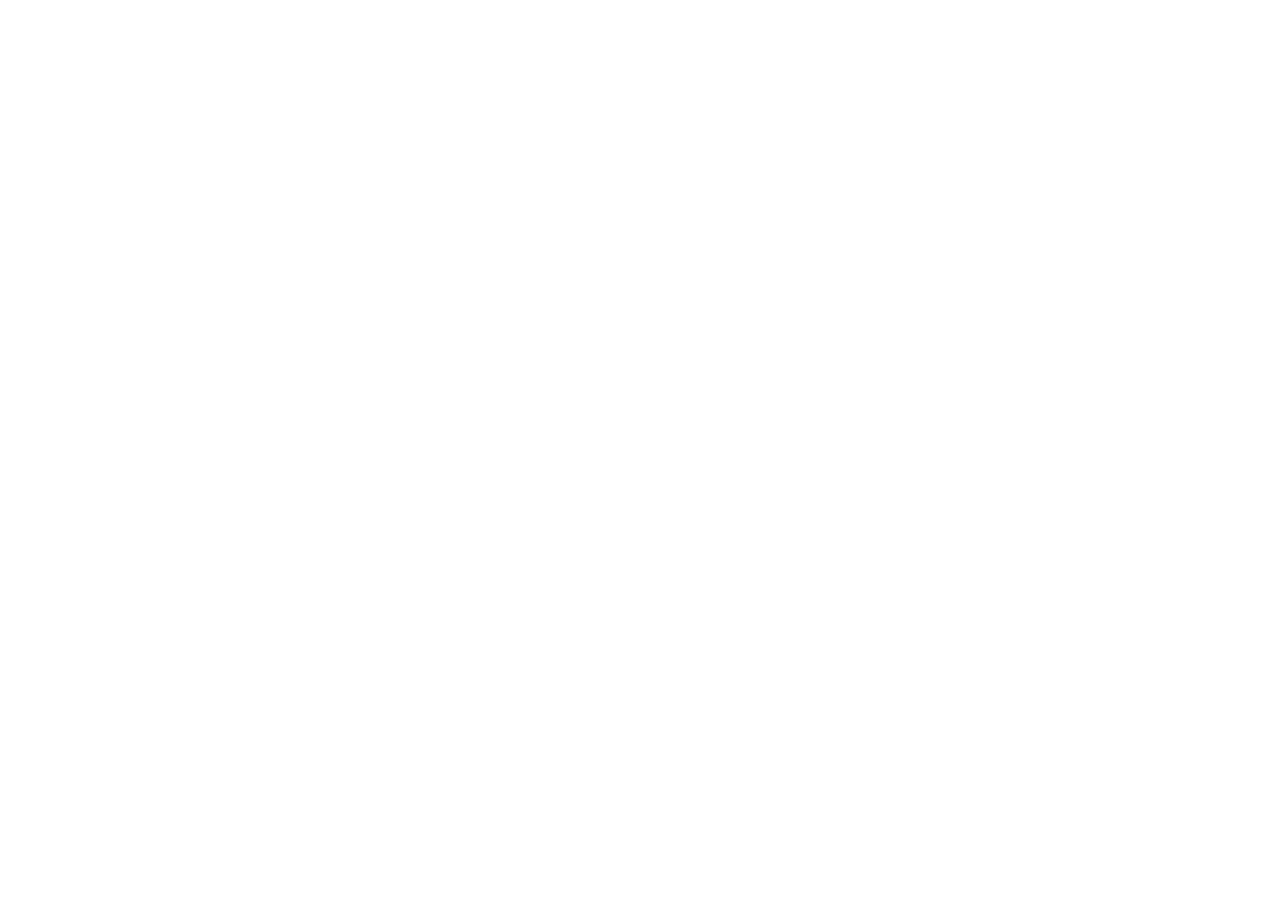
==== index.html @ 500dfe33 "index file commit" ====
<!DOCTYPE html>
<html lang="en">
<head>
    <meta charset="UTF-8">
    <meta name="viewport" content="width=device-width, initial-scale=1.0">
    <title>Document</title>
    <!-- Latest compiled and minified CSS -->
    <link rel="stylesheet" href="https://maxcdn.bootstrapcdn.com/bootstrap/3.4.1/css/bootstrap.min.css">
    <!-- jQuery library -->
    <script src="https://ajax.googleapis.com/ajax/libs/jquery/3.7.1/jquery.min.js"></script>
    <!-- Latest compiled JavaScript -->
    <script src="https://maxcdn.bootstrapcdn.com/bootstrap/3.4.1/js/bootstrap.min.js"></script>
</head>
<body>
    
</body>
</html>
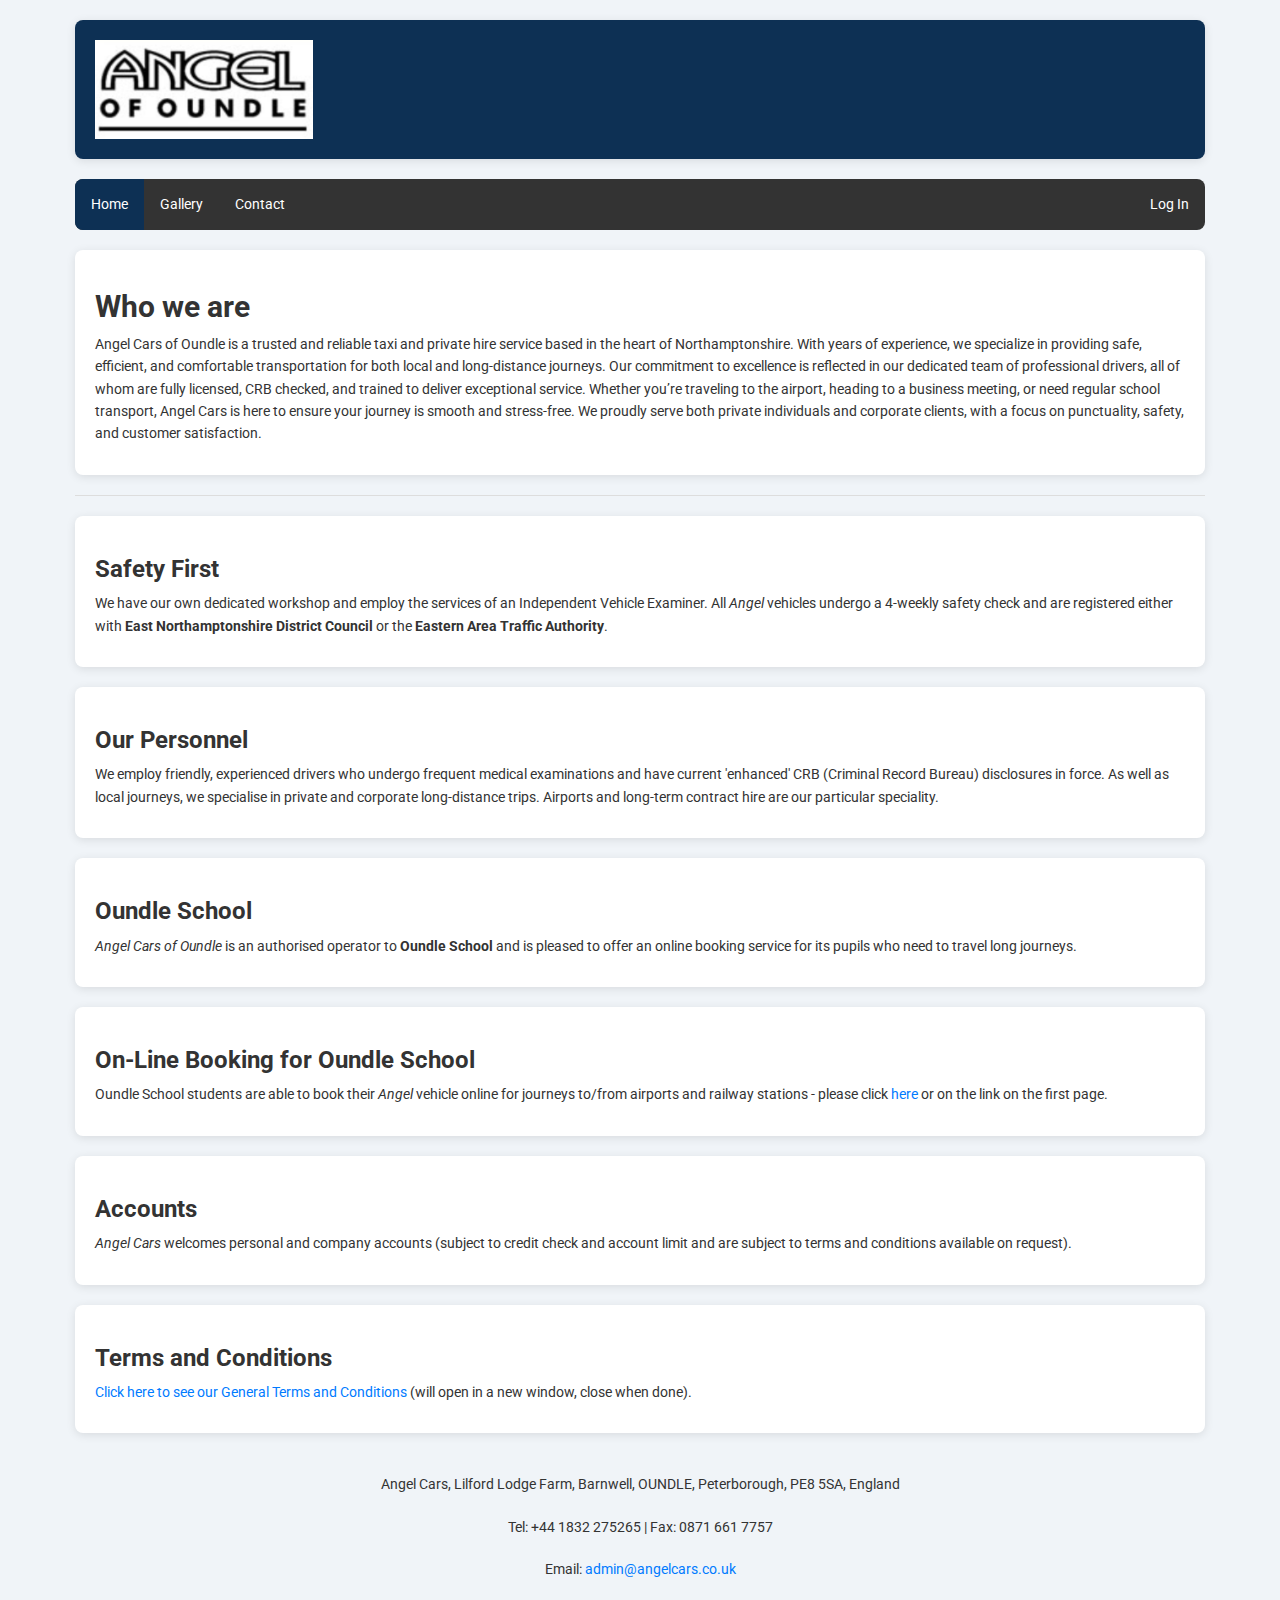
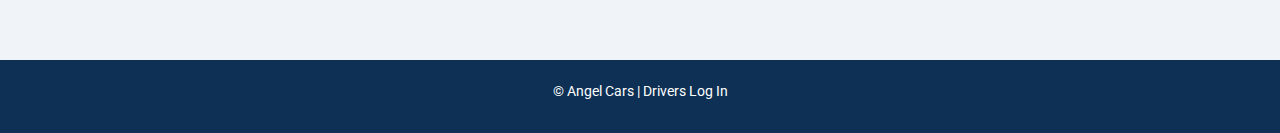
==== commit 15173c8a: "commit" ====
--- a/index.html
+++ b/index.html
@@ -3,15 +3,82 @@
 <head>
     <meta charset="UTF-8">
     <meta name="viewport" content="width=device-width, initial-scale=1.0">
-    <title>Document</title>
+    <meta name="Keywords" content="Angelcars, Angel Cars, taxi, mini cab, minicab, cab, Oundle, Oundle School, Heathrow, Gatwick, Luton, airport, Northamptonshire, Northants, students, pupils, share-a-fare">
+    <title>Angel Cars of Oundle</title>
     <!-- Latest compiled and minified CSS -->
     <link rel="stylesheet" href="https://maxcdn.bootstrapcdn.com/bootstrap/3.4.1/css/bootstrap.min.css">
-    <!-- jQuery library -->
-    <script src="https://ajax.googleapis.com/ajax/libs/jquery/3.7.1/jquery.min.js"></script>
-    <!-- Latest compiled JavaScript -->
-    <script src="https://maxcdn.bootstrapcdn.com/bootstrap/3.4.1/js/bootstrap.min.js"></script>
+    <link href="https://fonts.googleapis.com/css2?family=Roboto:wght@400;700&display=swap" rel="stylesheet">
+    <link rel="stylesheet" href="CSS/AngelCarsStyles.css">
 </head>
 <body>
+    <div class="container">
+        <!--Logo Bar at the top-->
+        <div class="title-card">
+            <div class="header-logo">
+                <a href="index.html"><img src="images/angel_logo_new.png" alt="Angel Cars Logo"></a>
+            </div>
+        </div>
+        <!--Menu Bar-->
+        <ul>
+            <li><a href="index.html" class="active">Home</a></li>
+            <li><a href="gallery.html">Gallery</a></li>
+            <li><a href="#contact">Contact</a></li>
+            <li style="float: right;"><a href="Sign in">Log In</a></li>
+        </ul>
+        <!--Main Content-->
+        <div class="card">
+            <h2>Who we are</h2>
+            <p>Angel Cars of Oundle is a trusted and reliable taxi and private hire service based in the heart of Northamptonshire. With years of experience, we specialize in providing safe, efficient, and comfortable transportation for both local and long-distance journeys. Our commitment to excellence is reflected in our dedicated team of professional drivers, all of whom are fully licensed, CRB checked, and trained to deliver exceptional service. Whether you’re traveling to the airport, heading to a business meeting, or need regular school transport, Angel Cars is here to ensure your journey is smooth and stress-free. We proudly serve both private individuals and corporate clients, with a focus on punctuality, safety, and customer satisfaction.</p>
+        </div>
+        
+        <div class="divider"></div>
+
+        <!-- Safety First -->
+        <div class="card">
+          <h3>Safety First</h3>
+          <p>We have our own dedicated workshop and employ the services of an Independent Vehicle Examiner. All <em>Angel</em> vehicles undergo a 4-weekly safety check and are registered either with <strong>East Northamptonshire District Council</strong> or the <strong>Eastern Area Traffic Authority</strong>.</p>
+        </div>
     
+        <!-- Our Personnel -->
+        <div class="card">
+          <h3>Our Personnel</h3>
+          <p>We employ friendly, experienced drivers who undergo frequent medical examinations and have current 'enhanced' CRB (Criminal Record Bureau) disclosures in force. As well as local journeys, we specialise in private and corporate long-distance trips. Airports and long-term contract hire are our particular speciality.</p>
+        </div>
+    
+        <!-- Oundle School -->
+        <div class="card">
+          <h3>Oundle School</h3>
+          <p><em>Angel Cars of Oundle</em> is an authorised operator to <strong>Oundle School</strong> and is pleased to offer an online booking service for its pupils who need to travel long journeys.</p>
+        </div>
+    
+        <!-- Online Booking -->
+        <div class="card">
+          <h3>On-Line Booking for Oundle School</h3>
+          <p>Oundle School students are able to book their <em>Angel</em> vehicle online for journeys to/from airports and railway stations - please click <a href="interim.asp">here</a> or on the link on the first page.</p>
+        </div>
+    
+        <!-- Accounts -->
+        <div class="card">
+          <h3>Accounts</h3>
+          <p><em>Angel Cars</em> welcomes personal and company accounts (subject to credit check and account limit and are subject to terms and conditions available on request).</p>
+        </div>
+    
+        <!-- Terms and Conditions -->
+        <div class="card">
+          <h3>Terms and Conditions</h3>
+          <p><a href="TandCgeneral.asp" target="_blank">Click here to see our General Terms and Conditions</a> (will open in a new window, close when done).</p>
+        </div>
+
+    <!-- Contact Information -->
+    <div class="contact-info">
+        <p>Angel Cars, Lilford Lodge Farm, Barnwell, OUNDLE, Peterborough, PE8 5SA, England</p>
+        <p>Tel: +44 1832 275265 | Fax: 0871 661 7757</p>
+        <p>Email: <a href="mailto:admin@angelcars.co.uk?subject=Enquiry from the website">admin@angelcars.co.uk</a></p>
+      </div>    
+    </div>
+    <!-- Footer -->
+    <div class="footer">
+        <p>&copy; Angel Cars | <a href="driver_logon_2010.asp" style="color: white;">Drivers Log In</a></p>
+    </div>
 </body>
-</html>
+</html>--- a/CSS/AngelCarsStyles.css
+++ b/CSS/AngelCarsStyles.css
@@ -0,0 +1,123 @@
+body{
+    background-color: #f0f4f8;
+    color: #333;
+    line-height: 1.6;
+}
+*{
+    box-sizing: border-box;
+      margin: 0;
+      padding: 0;
+      font-family: 'Roboto', sans-serif;
+}
+.button {
+    display: inline-block;
+    background: #007BFF;
+    color: #fff;
+    padding: 10px 20px;
+    border-radius: 5px;
+    cursor: pointer;
+    transition: background 0.3s;
+}
+a {
+    color: #007BFF;
+    text-decoration: none;
+  }
+a:hover {
+    text-decoration: underline;
+}
+.header-logo img {
+    max-width: 20%;
+    height: auto;
+}
+.header-logo {
+    text-align: left;
+    margin-bottom: 0px;
+}
+.container {
+    max-width: 1200px;
+    margin: 0 auto;
+    padding: 20px;
+}
+.card {
+    background: #fff;
+    box-shadow: 0 2px 10px rgba(0, 0, 0, 0.1);
+    margin-bottom: 20px;
+    padding: 20px;
+    border-radius: 8px;
+}
+h2 {
+    font-weight: bold;
+}
+.content-section {
+    display: flex;
+    flex-direction: column;
+    align-items: flex-start;
+}
+h3 {
+    font-weight: bold;
+}
+.contact-info {
+    text-align: center;
+    margin-top: 40px;
+}
+.footer {
+    text-align: center;
+    padding: 20px;
+    background: hwb(210 5% 67%);
+    color: #fff;
+    margin-top: 40px;
+}
+.title-card {
+    background:  hwb(210 5% 67%);
+    box-shadow: 0 2px 10px rgba(0, 0, 0, 0.1);
+    margin-bottom: 20px;
+    padding: 20px;
+    border-radius: 8px;
+}
+ul {
+    list-style-type: none;
+    margin: 0;
+    padding: 0;
+    overflow: hidden;
+    background-color: #333;
+    border-radius: 8px;
+    margin-bottom: 20px;
+}
+li {
+  float: left;
+}
+li a {
+  display: block;
+  color: white;
+  text-align: center;
+  padding: 14px 16px;
+  text-decoration: none;
+  font-family: 'Roboto', sans-serif;
+}
+li a:hover {
+  background-color: #111;
+  text-decoration: none;
+}
+.active {
+    background-color: hwb(210 5% 67%);
+}
+.footer {
+    text-align: center;
+    padding: 20px;
+    background: hwb(210 5% 67%);
+    color: #fff;
+    margin-top: 40px;
+}
+.contact-info {
+    text-align: center;
+    margin-top: 40px;
+}
+
+.contact-info p {
+    margin-bottom: 20px;
+}
+.divider {
+    height: 1px;
+    background-color: #ddd;
+    margin: 20px 0;
+  }